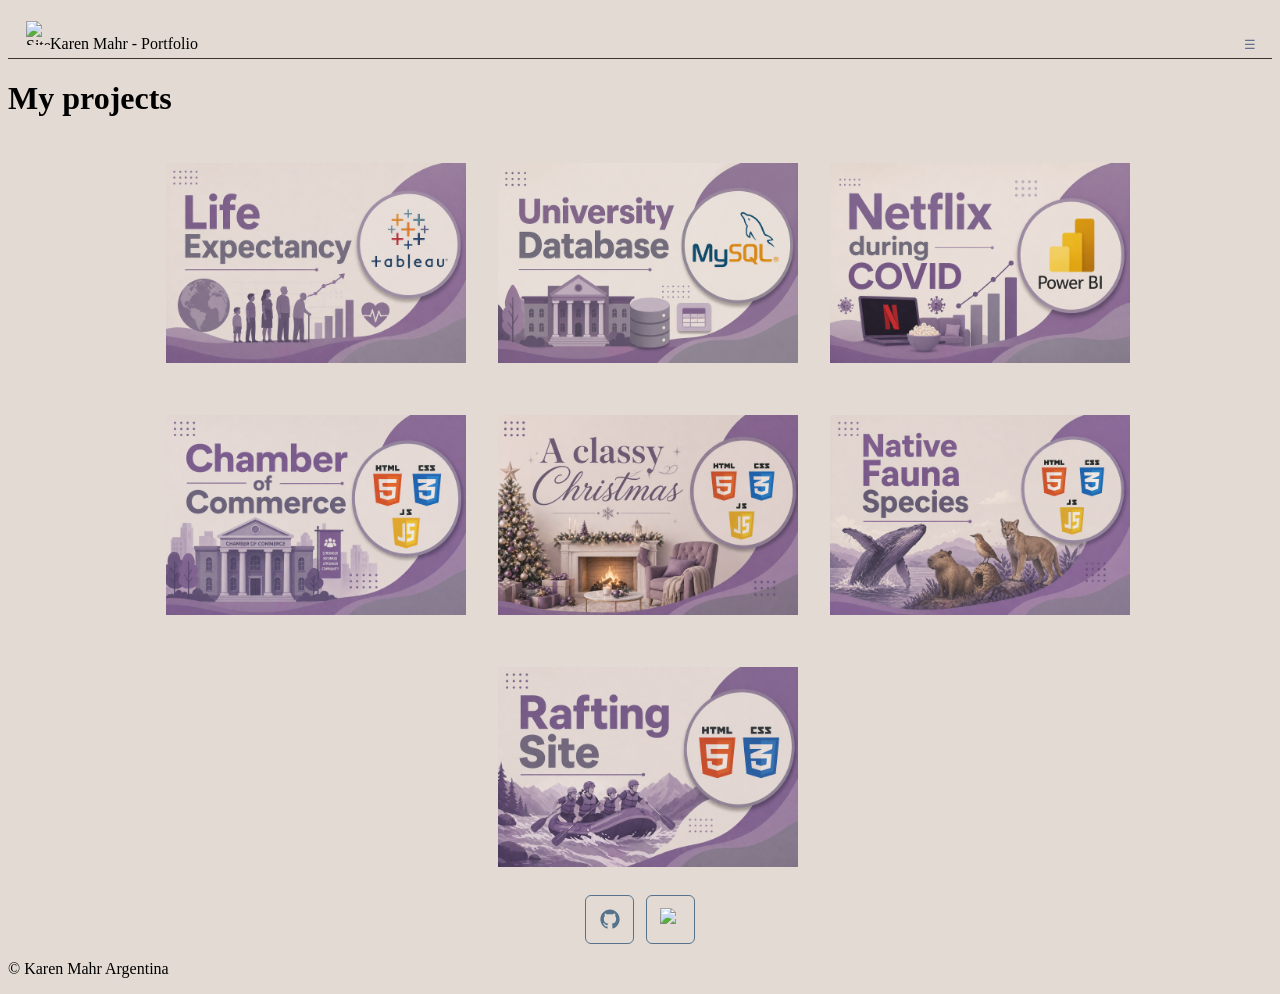
==== projects.html @ 27624bc9 "built more the projects page" ====
<!DOCTYPE html>
<html lang="en">
<head>
    <meta charset="UTF-8">
    <meta name="viewport" content="width=device-width, initial-scale=1.0">
    <link rel="stylesheet" href="styles/projects.css">
    <link rel="stylesheet" href="styles/projects-large.css">
    <title>Karen Mahr - My projects</title>
</head>
<body>
    <header>
        <img src="images/logo.svg" alt="Site Logo" width="24" height="24">
        <span>Karen Mahr - Portfolio</span>
        <button id="nav-button" class="hamburguer" aria-label="navigation"></button>
    </header>
    <nav id="nav-bar" class="navigation">
        <ul>
            <li class="current"><a href="#">Home</a></li>
            <li><a href="#">About</a></li>
            <li><a href="#"> Projects</a></li>
        </ul>
    </nav>
    <h1>My projects</h1>

    <div class="projects">
        <a href="https://public.tableau.com/app/profile/karen.mahr/viz/GraficosAvanzadosMahr/README" target="_blank">
            <img src="images/thumbnailtableau.png" id="tableau">
        </a>

        <a href="https://github.com/karenmahr/university-data" target="_blank">
            <img src="images/thumbnailsql.png" id="sql">
        </a>

        <a href="#" target="_blank">
            <img src="images/thumbnailpowerbi.png" id="bi">
        </a>

        <a href="https://karenmahr.github.io/wdd231/chamber/index.html" target="_blank">
            <img src="images/thumbnailchamberofcommerce.png" id="chamber">
        </a>

        <a href="https://karenmahr.github.io/wdd231/final/index.html" target="_blank">
            <img src="images/thumbnailchristmas.png" id="christmas">
        </a>

        <a href="https://github.com/karenmahr/wdd131" target="_blank">
            <img src="images/thumbnailfauna.png" id="fauna">
        </a>

        <a href="https://karenmahr.github.io/wdd130/wwr/index.html" target="_blank">
            <img src="images/thumbnailrafting.png" id="rafting">
        </a>
    </div>
    <footer>
        <div class="social">
            <a href="https://github.com/karenmahr" target="_blank"><img src="images/github.svg" alt="Github" width="512"
                    height="512"></a>
            <a href="https://www.linkedin.com/in/karen-mahr/" target="_blank"><img src="images/linkedin.svg" alt="Linkedin"
                    width="512" height="512"></a>
        </div>
        <p>© <span id="currentyear"></span> Karen Mahr Argentina</p>
        <p><span id="lastModified"></span></p>
    </footer>
---- styles/projects.css ----
:root{
    --primary:#E3DBD3;
    --secondary:#D4C2D8;
    --accent:#55738D;
}

*{
    background-color: #E3DBD3;
}

header {
    display: grid;
    grid-template-columns: 24px auto 44px;
    padding: 5px 0 5px 10px;
    align-items: end;
    border-bottom: solid 1px #40332B;
    column-gap: 8px;
}


ul {
    list-style-type: none;
}

a {
    text-decoration: none;
    background-color: #85748A;
    text-align: center;
    padding: 1rem;
    display: block;
    font-weight: bold;
    color:#E3DBD3;
}

a:hover {
    text-decoration: overline;
}

.hamburguer {
    background: none;
    border: none;
    color: #63728E;
    cursor: pointer
}

.hamburguer::before {
    content: "\2630";
}

.hamburguer.show::before {
    content: "\00D7"
}

.navigation {
    display: none;
    background-color: #f7e7ce96;
    height: 35px;

}

.navigation.show {
    display: block;
}

img{
    width:100%;
    height: auto;;
}

.social {
    display: flex;
    column-gap: 12px;
    justify-content: center;
}

.social a {
    display: flex;
    justify-content: center;
    align-items: center;
    border: #55738D solid 1px;
    width: 15px;
    height: 15px;
    border-radius: 6px;
    background-color: #E3DBD3;
}

.social img {
    width: 22px;
    height: 22px;
}

.social a:hover {
    background-color: #55738D;
}

img
{
    width:100%;
    height:auto;
    margin:.5rem;
}

a{
    width: 300px;
    height: auto;
    background-color: #E3DBD3;
}

.projects {
    display: flex;
    flex-wrap: wrap;
    justify-content: center;
}
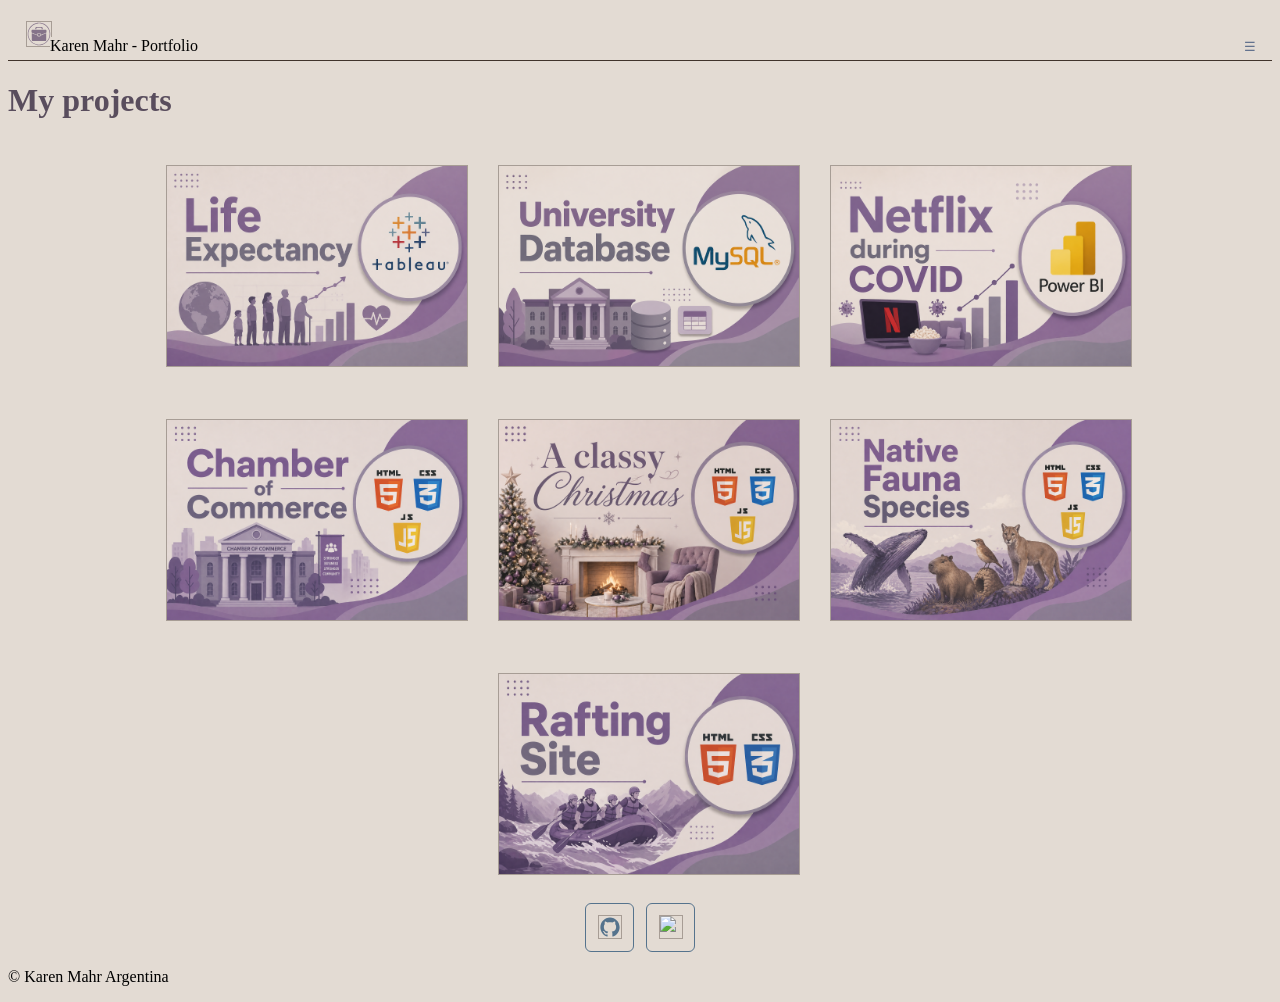
==== commit fb8883ea: "added svg files, and updated the css" ====
--- a/projects.html
+++ b/projects.html
@@ -3,13 +3,14 @@
 <head>
     <meta charset="UTF-8">
     <meta name="viewport" content="width=device-width, initial-scale=1.0">
+    <link rel="icon" href="images/portafolio.svg">
     <link rel="stylesheet" href="styles/projects.css">
     <link rel="stylesheet" href="styles/projects-large.css">
     <title>Karen Mahr - My projects</title>
 </head>
 <body>
     <header>
-        <img src="images/logo.svg" alt="Site Logo" width="24" height="24">
+        <img src="images/portafolio.svg" alt="Site Logo" width="24" height="24">
         <span>Karen Mahr - Portfolio</span>
         <button id="nav-button" class="hamburguer" aria-label="navigation"></button>
     </header>
--- a/styles/projects.css
+++ b/styles/projects.css
@@ -98,6 +98,7 @@
     width:100%;
     height:auto;
     margin:.5rem;
+    border:1px solid #40332b5e;
 }
 
 a{
@@ -110,4 +111,12 @@
     display: flex;
     flex-wrap: wrap;
     justify-content: center;
+}
+
+title{
+    color:#594D5D;
+}
+
+h1{
+    color:#594D5D;
 }
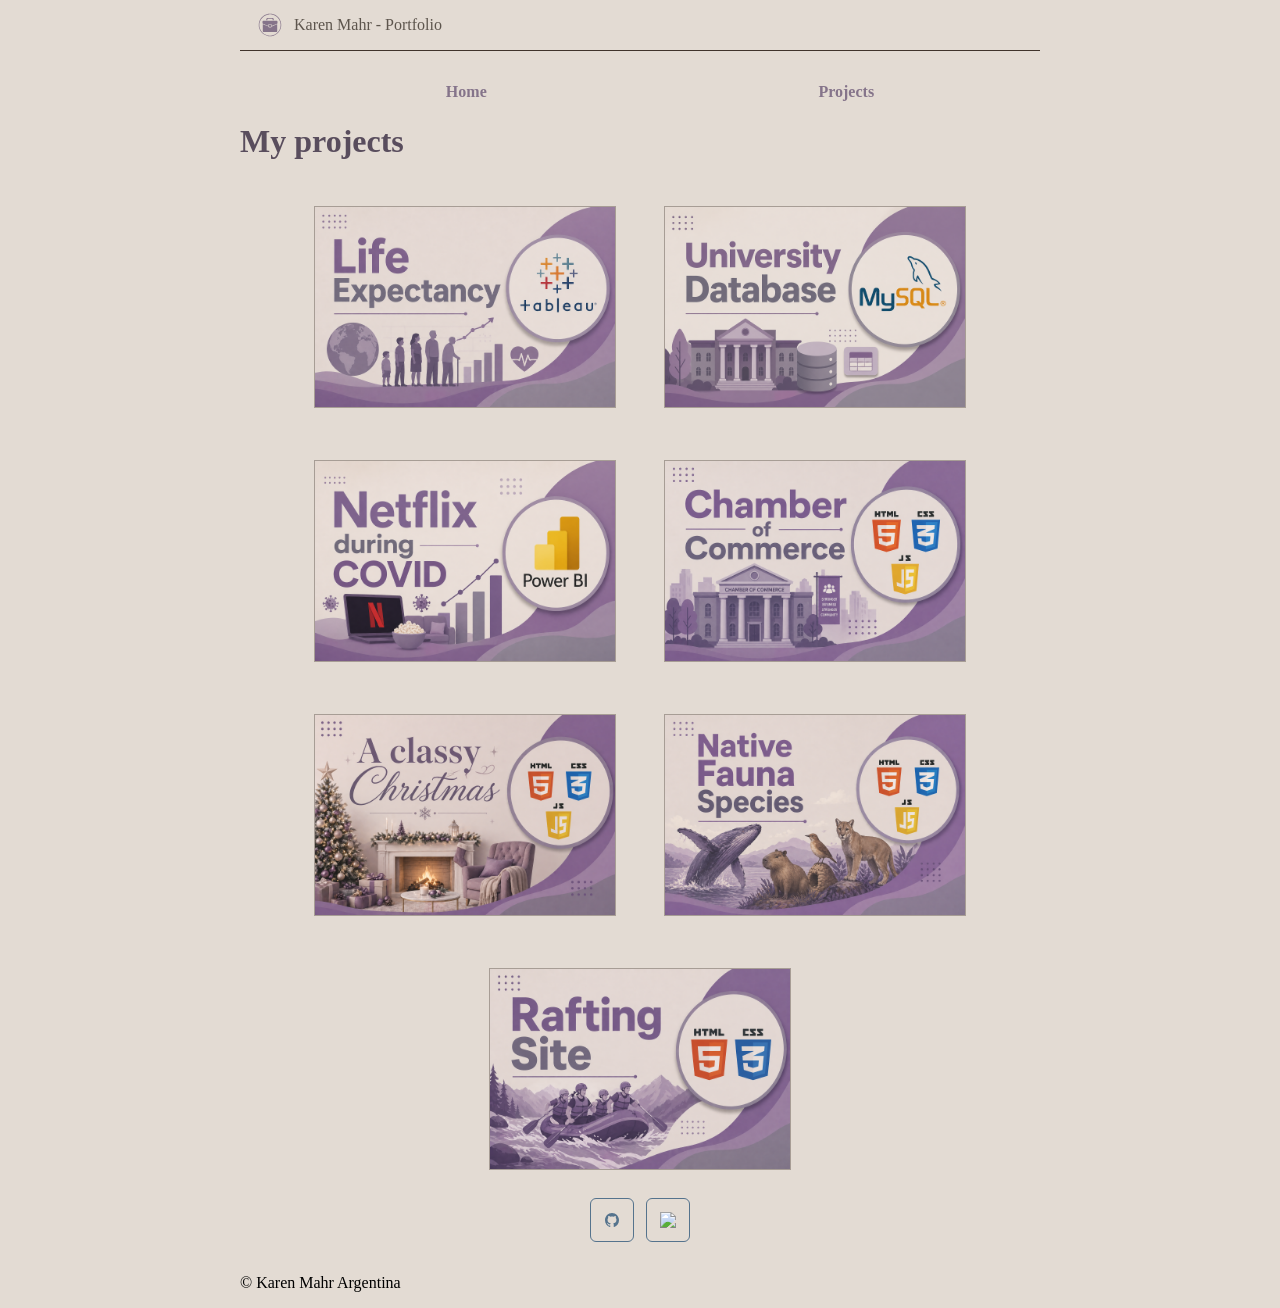
==== commit 02a22010: "only thing left is to fix the hamburguer button" ====
--- a/projects.html
+++ b/projects.html
@@ -14,13 +14,14 @@
         <span>Karen Mahr - Portfolio</span>
         <button id="nav-button" class="hamburguer" aria-label="navigation"></button>
     </header>
+
     <nav id="nav-bar" class="navigation">
         <ul>
             <li class="current"><a href="#">Home</a></li>
-            <li><a href="#">About</a></li>
             <li><a href="#"> Projects</a></li>
         </ul>
     </nav>
+
     <h1>My projects</h1>
 
     <div class="projects">
@@ -32,7 +33,7 @@
             <img src="images/thumbnailsql.png" id="sql">
         </a>
 
-        <a href="#" target="_blank">
+        <a href="https://app.powerbi.com/groups/me/reports/310e566b-7302-4c4f-a13d-c7f5ed50c109/ReportSection?experience=power-bi" target="_blank">
             <img src="images/thumbnailpowerbi.png" id="bi">
         </a>
 
@@ -52,6 +53,7 @@
             <img src="images/thumbnailrafting.png" id="rafting">
         </a>
     </div>
+
     <footer>
         <div class="social">
             <a href="https://github.com/karenmahr" target="_blank"><img src="images/github.svg" alt="Github" width="512"
@@ -61,4 +63,7 @@
         </div>
         <p>© <span id="currentyear"></span> Karen Mahr Argentina</p>
         <p><span id="lastModified"></span></p>
-    </footer>+    </footer>
+
+    </body> 
+    </html>
--- a/styles/projects.css
+++ b/styles/projects.css
@@ -17,7 +17,6 @@
     column-gap: 8px;
 }
 
-
 ul {
     list-style-type: none;
 }
@@ -29,7 +28,7 @@
     padding: 1rem;
     display: block;
     font-weight: bold;
-    color:#E3DBD3;
+    color:#85748A;
 }
 
 a:hover {
@@ -64,13 +63,14 @@
 
 img{
     width:100%;
-    height: auto;;
+    height: auto;
 }
 
 .social {
     display: flex;
     column-gap: 12px;
     justify-content: center;
+    padding-bottom: 1rem;
 }
 
 .social a {
@@ -78,15 +78,15 @@
     justify-content: center;
     align-items: center;
     border: #55738D solid 1px;
-    width: 15px;
-    height: 15px;
+    width: 10px;
+    height: 10px;
     border-radius: 6px;
     background-color: #E3DBD3;
 }
 
 .social img {
-    width: 22px;
-    height: 22px;
+    width: 16px;
+    height: 16px;
 }
 
 .social a:hover {
@@ -98,12 +98,10 @@
     width:100%;
     height:auto;
     margin:.5rem;
-    border:1px solid #40332b5e;
 }
 
+
 a{
-    width: 300px;
-    height: auto;
     background-color: #E3DBD3;
 }
 
@@ -113,10 +111,27 @@
     justify-content: center;
 }
 
+.projects img{
+    width:300px;
+    height:auto;
+    border: 1px solid #40332b5e;
+}
+
 title{
     color:#594D5D;
 }
 
 h1{
     color:#594D5D;
+}
+
+span {
+    color: #5d554d;
+}
+
+header {
+    align-items: start;
+    justify-content: left;
+    align-items: center;
+    column-gap: 20px;
 }
--- a/styles/projects-large.css
+++ b/styles/projects-large.css
@@ -0,0 +1,20 @@
+@media only screen and (min-width:38rem) {
+
+    body {
+        max-width: 800px;
+        margin: 0 auto;
+    }
+
+    .hamburguer {
+        display: none;
+    }
+
+    .navigation {
+        display: block;
+    }
+
+    .navigation ul {
+        display: flex;
+        justify-content: space-around;
+    }
+}
